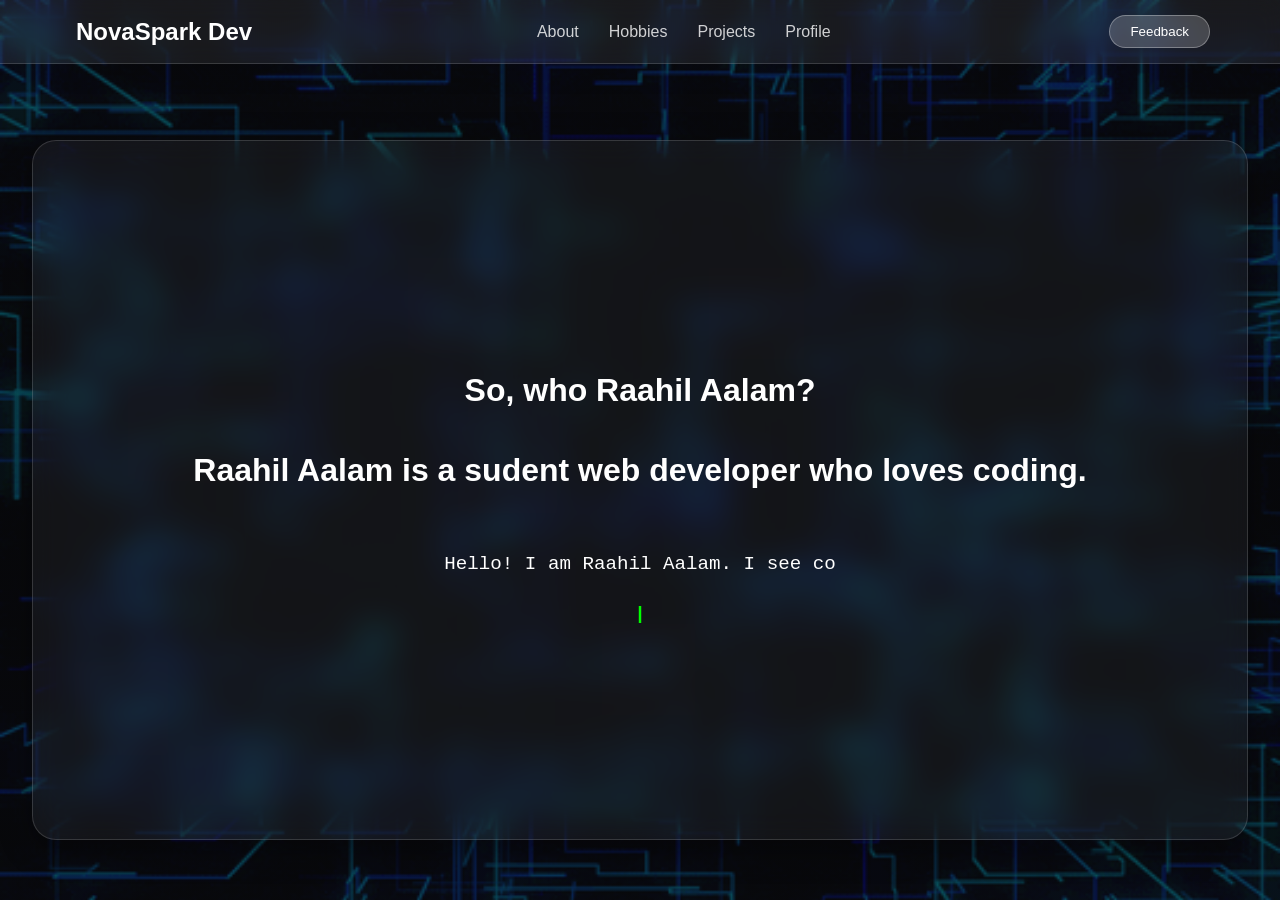
==== about.html @ 46162174 "Add new files and UI" ====
<!DOCTYPE html>
<html lang="en">
<head>
    <meta charset="UTF-8">
    <meta name="viewport" content="width=device-width, initial-scale=1.0">
    <title>NovaSpark Dev</title>
    <link rel="preconnect" href="https://fonts.googleapis.com">
    <link rel="preconnect" href="https://fonts.gstatic.com" crossorigin>
    <link href="https://fonts.googleapis.com/css2?family=Playfair+Display:ital,wght@0,400..900;1,400..900&display=swap" rel="stylesheet">
    <link rel="stylesheet" href="style.css">
    <script src="script.js" defer></script>
</head>
<body>

<header>
    <nav>
        <button class="logo" onclick="window.location.href='index.html'">NovaSpark Dev</button>
        <ul class="navlinks">
            <li><a href="about.html" title="about me">About</a></li>
            <li><a href="hobbies.html" title="my hobbies">Hobbies</a></li>
            <li><a href="projects.html" title="my projects">Projects</a></li>
            <li><a href="https://stardance.hackclub.com/@MasterCoder" title="Visit me in Stardance" target="_blank">Profile</a></li>
        </ul>
        <div class="btns">
            <button class="btn" onclick="window.location.href='feedback.html'">Feedback</button>
        </div>
    </nav>
</header>

<div class="glass-box">
 <h1>So, who Raahil Aalam? </h1>
 <h1 id="fadeText">Raahil Aalam is a sudent web developer who loves coding.</h1>
<div class="bio-container">
  <p id="typewriter-text"></p><span class="cursor">|</span>
</div>

</div>

</div>

</body>
</html>
---- style.css ----
body {
    margin: 0;
    padding-top: 80px; 
    font-family: Arial, sans-serif;
    background: linear-gradient(rgba(11, 12, 16, 0.7), rgba(11, 12, 16, 0.7)), url('techgif.gif');
    background-size: cover;
    background-position: center;
    background-attachment: fixed;
    min-height: 100vh;
    color: #ffffff;
    display: flex;
    justify-content: center;
    align-items: center;
    box-sizing: border-box;
}

header {
    position: fixed;
    top: 0;
    left: 0;
    width: 100%;
    z-index: 1000;
    background: rgba(255, 255, 255, 0.07); 
    backdrop-filter: blur(12px); 
    -webkit-backdrop-filter: blur(12px); 
    border-bottom: 1px solid rgba(255, 255, 255, 0.15);
    box-shadow: 0 4px 30px rgba(0, 0, 0, 0.1);
}

nav {
    display: flex;
    justify-content: space-between;
    align-items: center;
    max-width: 1200px;
    margin: 0 auto;
    padding: 15px 30px;
    box-sizing: border-box;
}

.logo {
    background: transparent;
    border: none;
    color: #ffffff;
    font-size: 1.5rem;
    font-weight: bold;
    cursor: pointer;
}

.navlinks {
    display: flex;
    list-style: none;
    margin: 0;
    padding: 0;
    gap: 30px;
}

.navlinks a {
    color: rgba(255, 255, 255, 0.8);
    text-decoration: none;
    font-size: 1rem;
    transition: color 0.3s ease;
}

.navlinks a:hover {
    color: #ffffff;
}

.btn {
    background: rgba(255, 255, 255, 0.2);
    border: 1px solid rgba(255, 255, 255, 0.3);
    color: #ffffff;
    padding: 8px 20px;
    border-radius: 20px;
    cursor: pointer;
    transition: background 0.3s ease;
}

.btn:hover {
    background: rgba(255, 255, 255, 0.4);
}

.glass-box {
    width: 1660px;
    max-width: 95%;      
    height: 700px;
    background: rgba(255, 255, 255, 0.05); 
    backdrop-filter: blur(16px);             
    -webkit-backdrop-filter: blur(16px);     
    border: 1px solid rgba(255, 255, 255, 0.15); 
    box-shadow: 0 8px 32px 0 rgba(0, 0, 0, 0.37); 
    color: #fff;             
    border-radius: 24px;
    padding: 40px;
    box-sizing: border-box;
    display: flex;
    flex-direction: column;
    justify-content: center;
    align-items: center;
    text-align: center;
}

h1.digital-display {
    font-family: 'Playfair Display', Georgia, serif;
    font-size: 3rem;
    color: #66fcf1;
    text-transform: uppercase;
    letter-spacing: 4px;
    text-shadow: 0 0 5px #66fcf1, 
                 0 0 10px #66fcf1, 
                 0 0 20px #45a29e;
    margin: 15px 0;
}

#fadeText {
    font-size: 2em;
    opacity: 0;
    animation: fadeIn 2s ease-in forwards;
    animation-delay: 0.5s; 
}

@keyframes fadeIn {
    to { opacity: 1; }
}

.bio-container {
    font-family: 'Courier New', Courier, monospace;
    font-size: 1.2rem;
    line-height: 1.6;
    max-width: 600px; 
    margin: 20px auto 0 auto;
}

.cursor {
    font-weight: bold;
    color: #00ff00; 
    animation: blink 0.7s infinite;
}

@keyframes blink {
    0%, 100% { opacity: 1; }
    50% { opacity: 0; }
}
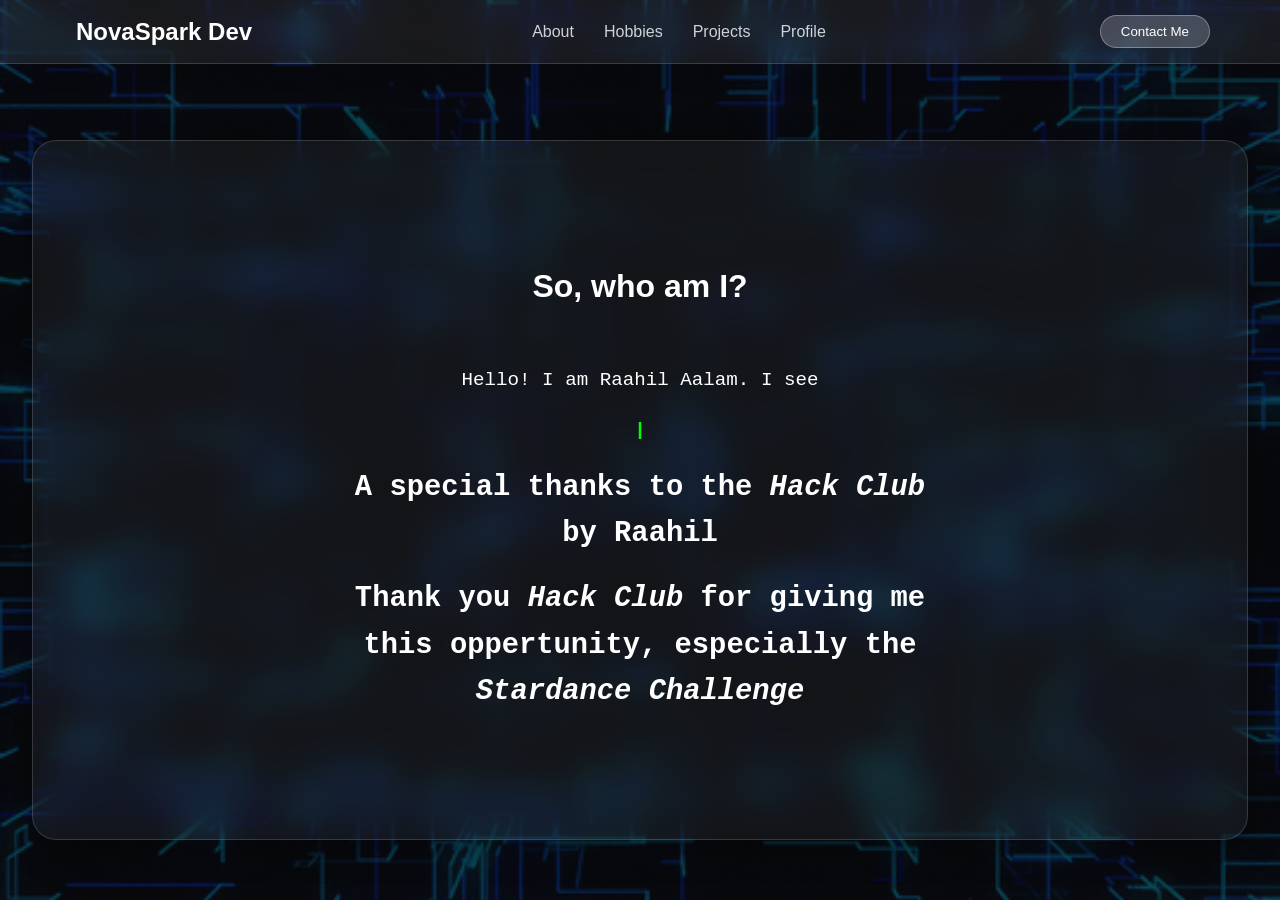
==== commit d1a83132: "Add contact and hobbies html" ====
--- a/about.html
+++ b/about.html
@@ -22,16 +22,17 @@
             <li><a href="https://stardance.hackclub.com/@MasterCoder" title="Visit me in Stardance" target="_blank">Profile</a></li>
         </ul>
         <div class="btns">
-            <button class="btn" onclick="window.location.href='feedback.html'">Feedback</button>
+            <button class="btn" onclick="window.location.href='contact.html'">Contact Me</button>
         </div>
     </nav>
 </header>
 
 <div class="glass-box">
- <h1>So, who Raahil Aalam? </h1>
- <h1 id="fadeText">Raahil Aalam is a sudent web developer who loves coding.</h1>
+ <h1>So, who am I? </h1>
 <div class="bio-container">
   <p id="typewriter-text"></p><span class="cursor">|</span>
+ <h1 id="fadeText">A special thanks to the <i>Hack Club</i> by Raahil</h1>  
+<h1 id="fadeText">Thank you <i>Hack Club</i> for giving me this oppertunity, especially the <i>Stardance Challenge</i></h1>
 </div>
 
 </div>
--- a/style.css
+++ b/style.css
@@ -112,10 +112,10 @@
 }
 
 #fadeText {
-    font-size: 2em;
+    font-size: 1.5em;
     opacity: 0;
     animation: fadeIn 2s ease-in forwards;
-    animation-delay: 0.5s; 
+    animation-delay: 13s; 
 }
 
 @keyframes fadeIn {
